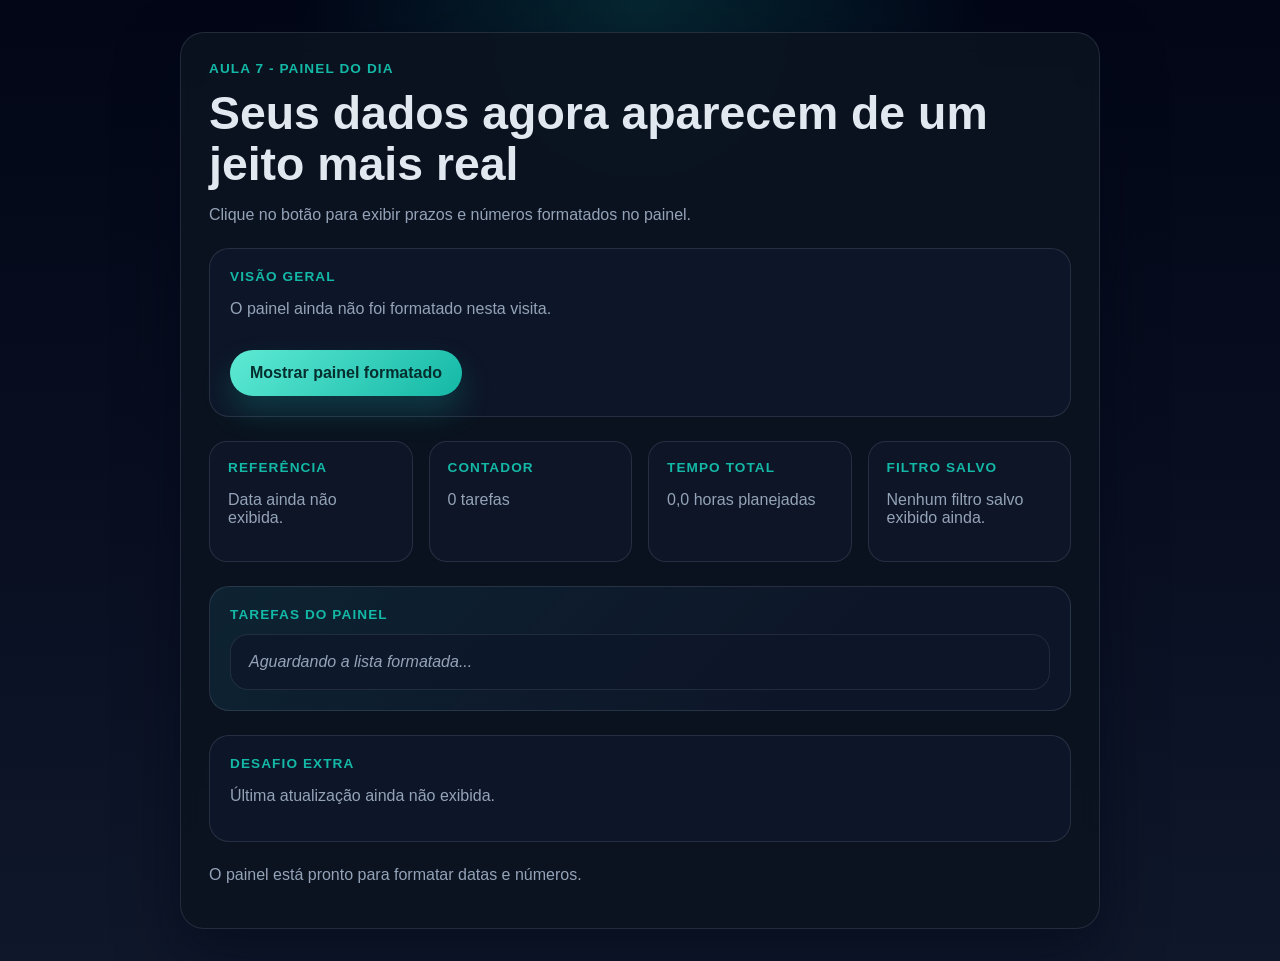
==== aula-07/projeto-base/index.html @ a13a10f1 "feat: publish lesson 07" ====
<!DOCTYPE html>
<html lang="pt-BR">
<head>
  <meta charset="UTF-8">
  <title>Painel do Dia</title>
  <link rel="stylesheet" href="style.css">
</head>
<body>
  <main class="painel">
    <p class="etiqueta">Aula 7 - Painel do Dia</p>
    <h1 id="titulo">Seus dados agora aparecem de um jeito mais real</h1>
    <p id="descricao">Clique no botão para exibir prazos e números formatados no painel.</p>

    <section class="bloco">
      <p class="rotulo">Visão geral</p>
      <p id="resumo">O painel ainda não foi formatado nesta visita.</p>
      <button id="btnMostrarPainel">Mostrar painel formatado</button>
    </section>

    <section class="resumo-grade">
      <article class="cartao">
        <p class="rotulo">Referência</p>
        <p id="referenciaData">Data ainda não exibida.</p>
      </article>

      <article class="cartao">
        <p class="rotulo">Contador</p>
        <p id="contadorTarefas">0 tarefas</p>
      </article>

      <article class="cartao">
        <p class="rotulo">Tempo total</p>
        <p id="tempoTotal">0,0 horas planejadas</p>
      </article>

      <article class="cartao">
        <p class="rotulo">Filtro salvo</p>
        <p id="filtroAtual">Nenhum filtro salvo exibido ainda.</p>
      </article>
    </section>

    <section class="bloco bloco-secundario">
      <p class="rotulo">Tarefas do painel</p>
      <ul id="listaTarefas" class="lista-tarefas">
        <li class="item-vazio">Aguardando a lista formatada...</li>
      </ul>
    </section>

    <section class="bloco">
      <p class="rotulo">Desafio extra</p>
      <p id="ultimaAtualizacao">Última atualização ainda não exibida.</p>
    </section>

    <p id="saida">O painel está pronto para formatar datas e números.</p>
  </main>

  <script src="script.js"></script>
</body>
</html>
---- aula-07/projeto-base/style.css ----
:root {
  color-scheme: dark;
  --bg: #0b1320;
  --bg-panel: rgba(11, 19, 32, 0.92);
  --bg-soft: rgba(15, 23, 42, 0.92);
  --line: rgba(148, 163, 184, 0.18);
  --text: #e2e8f0;
  --muted: #94a3b8;
  --accent: #14b8a6;
  --accent-soft: rgba(20, 184, 166, 0.14);
  --shadow: 0 26px 60px rgba(2, 8, 23, 0.5);
  --radius: 24px;
}

* {
  box-sizing: border-box;
}

body {
  margin: 0;
  min-height: 100vh;
  display: grid;
  place-items: center;
  padding: 32px 16px;
  font-family: "Segoe UI", Tahoma, Geneva, Verdana, sans-serif;
  background:
    radial-gradient(circle at top, rgba(20, 184, 166, 0.18), transparent 30%),
    linear-gradient(180deg, #020617 0%, #0f172a 100%);
  color: var(--text);
}

.painel {
  width: min(100%, 920px);
  padding: 28px;
  border: 1px solid var(--line);
  border-radius: var(--radius);
  background: var(--bg-panel);
  box-shadow: var(--shadow);
  backdrop-filter: blur(10px);
}

.etiqueta,
.rotulo {
  margin: 0 0 12px;
  color: var(--accent);
  font-size: 0.85rem;
  font-weight: 700;
  text-transform: uppercase;
  letter-spacing: 0.08em;
}

h1 {
  margin: 0 0 12px;
  font-size: clamp(2rem, 4vw, 2.9rem);
  line-height: 1.1;
}

#descricao,
#saida,
#resumo,
#ultimaAtualizacao,
#filtroAtual,
#referenciaData,
#contadorTarefas,
#tempoTotal {
  color: var(--muted);
}

.bloco {
  margin-top: 24px;
  padding: 20px;
  border: 1px solid var(--line);
  border-radius: 20px;
  background: var(--bg-soft);
}

.bloco-secundario {
  background:
    linear-gradient(135deg, rgba(20, 184, 166, 0.08), transparent 70%),
    var(--bg-soft);
}

.resumo-grade {
  margin-top: 24px;
  display: grid;
  grid-template-columns: repeat(auto-fit, minmax(190px, 1fr));
  gap: 16px;
}

.cartao {
  padding: 18px;
  border: 1px solid var(--line);
  border-radius: 18px;
  background: rgba(15, 23, 42, 0.82);
}

button {
  margin-top: 16px;
  border: 0;
  border-radius: 999px;
  padding: 14px 20px;
  font-size: 1rem;
  font-weight: 700;
  color: #042f2e;
  background: linear-gradient(135deg, #5eead4, #14b8a6);
  cursor: pointer;
  transition: transform 0.2s ease, box-shadow 0.2s ease;
  box-shadow: 0 16px 30px rgba(20, 184, 166, 0.22);
}

button:hover {
  transform: translateY(-2px);
}

.lista-tarefas {
  margin: 0;
  padding: 0;
  list-style: none;
  display: grid;
  gap: 14px;
}

.lista-tarefas li {
  padding: 18px;
  border: 1px solid rgba(148, 163, 184, 0.14);
  border-radius: 18px;
  background: rgba(15, 23, 42, 0.72);
}

.lista-tarefas h3 {
  margin: 0 0 10px;
  font-size: 1.1rem;
}

.meta-tarefa {
  margin: 6px 0 0;
  color: var(--muted);
}

.status {
  margin: 12px 0 0;
  display: inline-flex;
  padding: 8px 12px;
  border-radius: 999px;
  background: var(--accent-soft);
  color: #99f6e4;
  font-weight: 700;
  font-size: 0.9rem;
}

.item-vazio {
  color: var(--muted);
  font-style: italic;
}

#saida {
  margin-top: 24px;
}

@media (max-width: 640px) {
  body {
    padding: 20px 12px;
  }

  .painel {
    padding: 20px;
  }
}
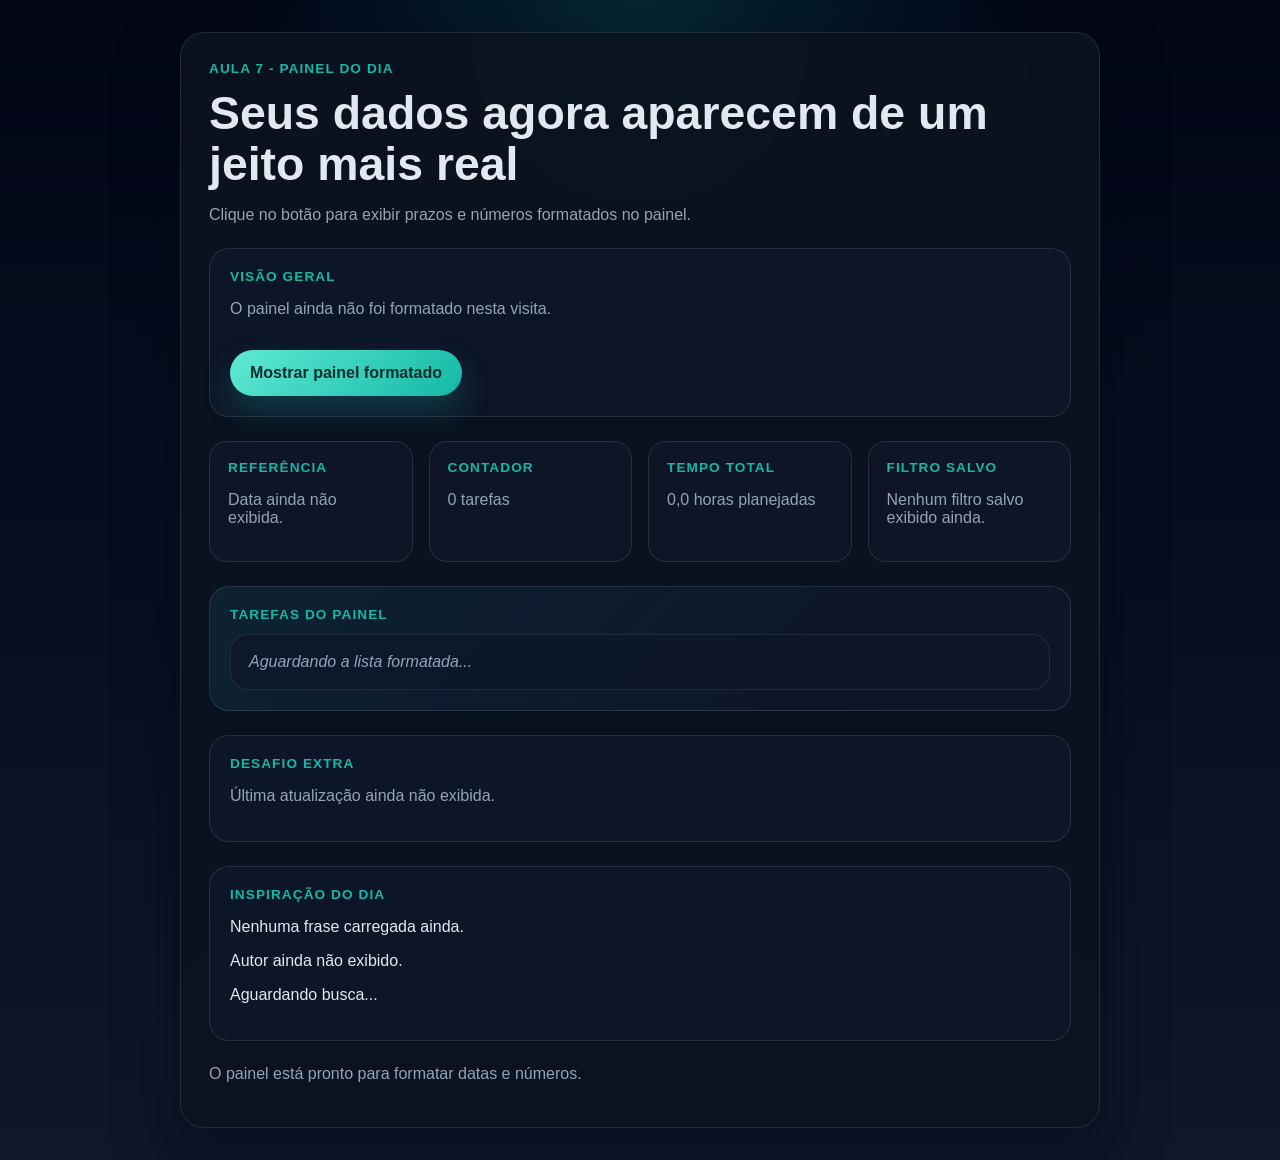
==== commit 80cd3aea: "att" ====
--- a/aula-07/projeto-base/index.html
+++ b/aula-07/projeto-base/index.html
@@ -51,9 +51,16 @@
       <p id="ultimaAtualizacao">Última atualização ainda não exibida.</p>
     </section>
 
+    <section class="bloco">
+      <p class="rotulo">Inspiração do dia</p>
+      <p id="frase">Nenhuma frase carregada ainda.</p>
+      <p id="autor">Autor ainda não exibido.</p>
+      <p id="statusBusca">Aguardando busca...</p>
+    </section>
+
     <p id="saida">O painel está pronto para formatar datas e números.</p>
   </main>
 
   <script src="script.js"></script>
 </body>
-</html>
+</html>
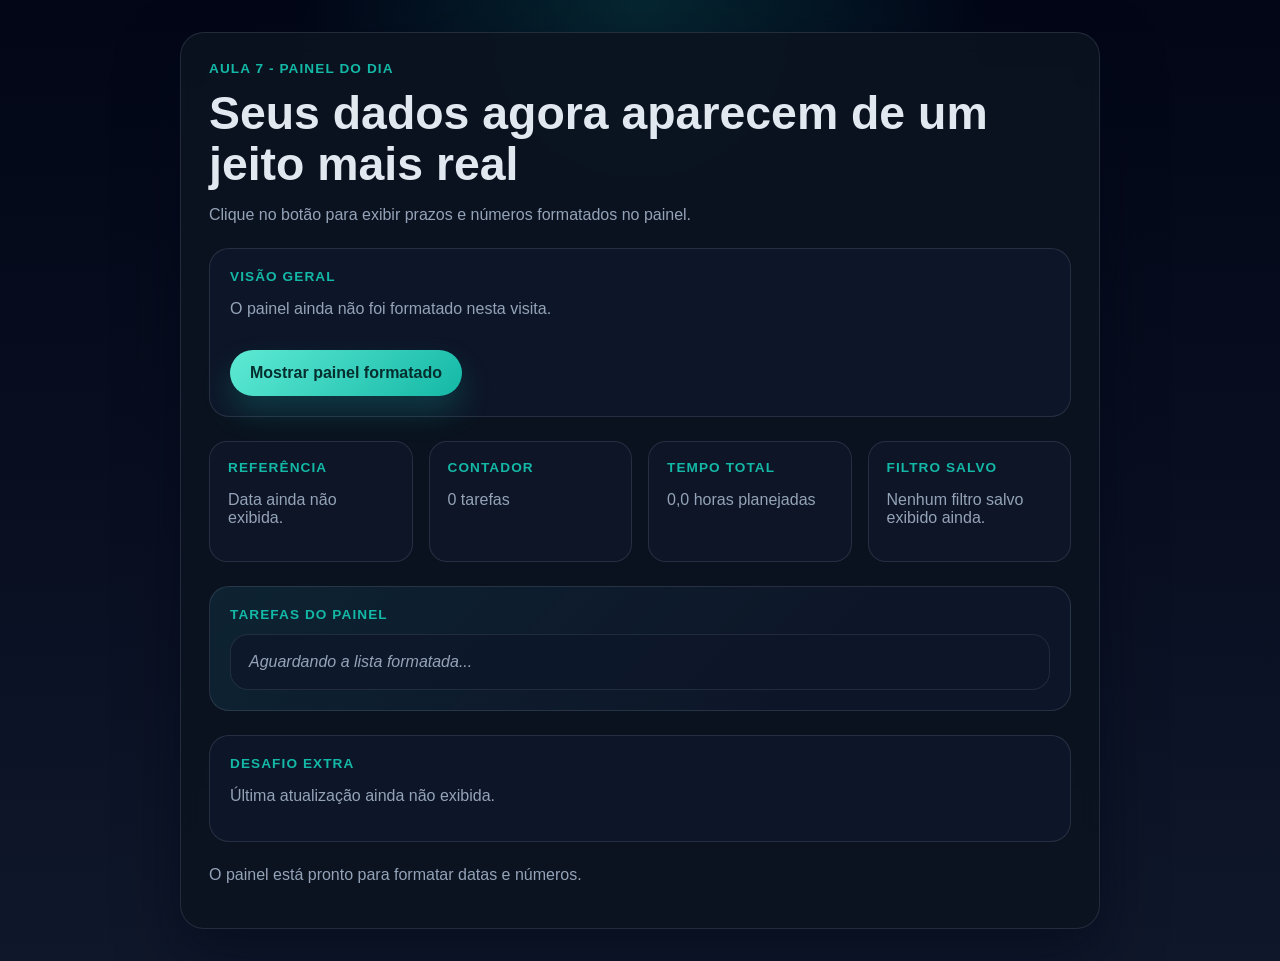
==== commit 266c0db3: "att" ====
--- a/aula-07/projeto-base/index.html
+++ b/aula-07/projeto-base/index.html
@@ -51,16 +51,9 @@
       <p id="ultimaAtualizacao">Última atualização ainda não exibida.</p>
     </section>
 
-    <section class="bloco">
-      <p class="rotulo">Inspiração do dia</p>
-      <p id="frase">Nenhuma frase carregada ainda.</p>
-      <p id="autor">Autor ainda não exibido.</p>
-      <p id="statusBusca">Aguardando busca...</p>
-    </section>
-
     <p id="saida">O painel está pronto para formatar datas e números.</p>
   </main>
 
   <script src="script.js"></script>
 </body>
-</html>+</html>
